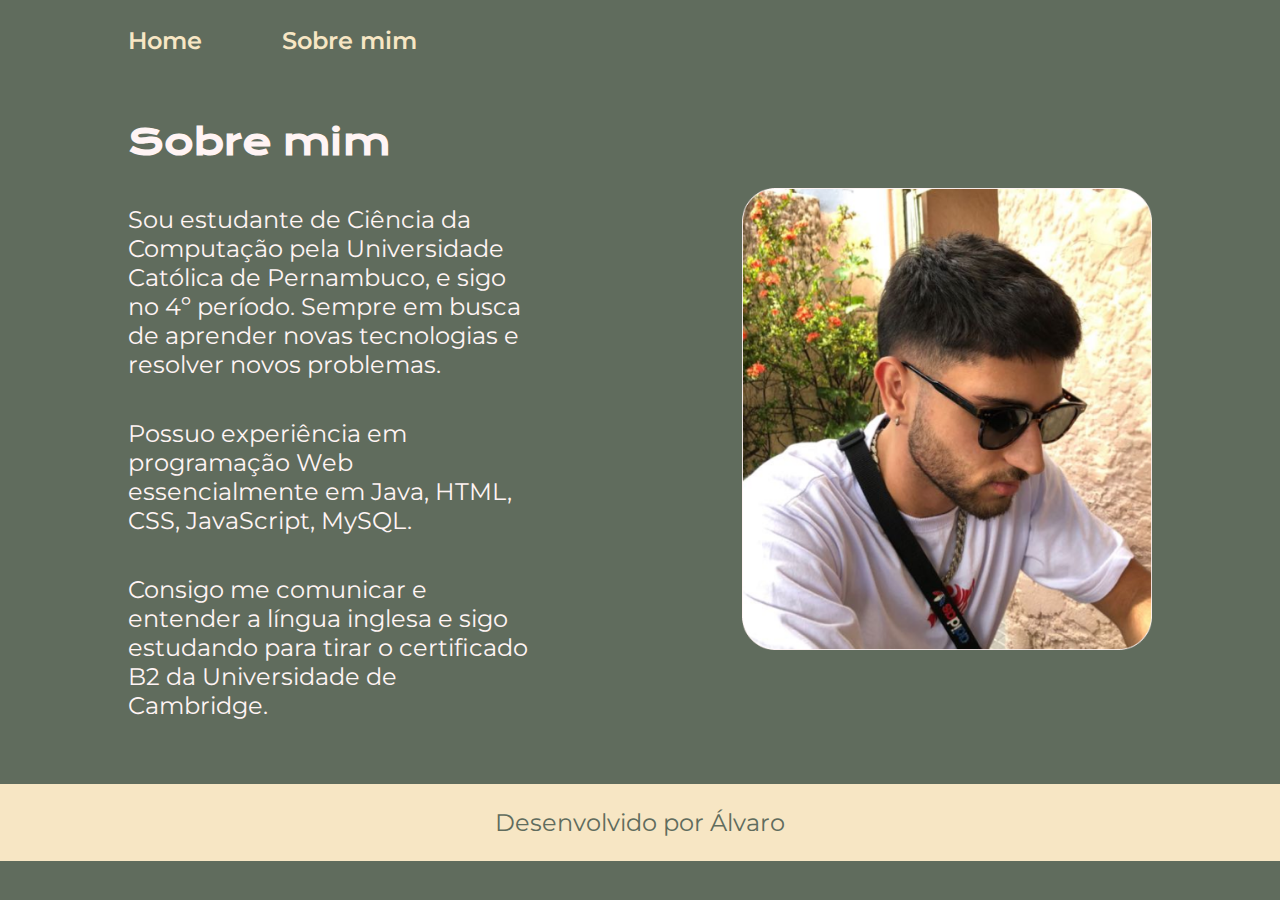
==== about.html @ f34a2bd3 "Initial commit" ====
<!DOCTYPE html>
<html lang="pt-br">

<head>
    <meta charset="UTF-8">
    <meta name="viewport" content="width=device-width, initial-scale=1.0">
    <title>Sobre mim</title>
    <link rel="stylesheet" href="styles/style.css">
</head>

<body>
    <header class="cabecalho">
        <nav class="cabecalho__menu">
            <a class="cabecalho__menu__link" href="index.html">Home</a>
            <a class="cabecalho__menu__link" href="about.html">Sobre mim</a>
        </nav>
    </header>
    <main class="apresentacao">
        <section class="apresentacao__conteudo">
            <h1 class="apresentacao__conteudo__titulo">Sobre mim</h1>
            <p class="apresentacao__conteudo__texto">Sou estudante de Ciência da Computação pela Universidade Católica
                de Pernambuco, e sigo no 4º período. Sempre em busca de aprender novas tecnologias e resolver novos
                problemas.</p>
            <p class="apresentacao__conteudo__texto">Possuo experiência em programação Web essencialmente em Java, HTML,
                CSS, JavaScript, MySQL.
            </p>
            <p class="apresentacao__conteudo__texto">Consigo me comunicar e entender a língua inglesa e sigo estudando
                para tirar o certificado
                B2 da Universidade de Cambridge.
            </p>
        </section>
        <img class="apresentacao__imagem" src="assets/drip 1 (7).png">
    </main>
    <footer>
        <p class="rodape">Desenvolvido por Álvaro</p>

    </footer>
</body>

</html>
---- styles/style.css ----
@import url('https://fonts.googleapis.com/css2?family=Krona+One&family=Montserrat:wght@400;600&display=swap');

:root {
    --cor-primaria: #606C5D;
    --cor-secundaria: #FFF4F4;
    --cor-terciaria: #F7E6C4;
    --cor-hover: #F1C376;

    --fonte-primaria: 'Krona One', sans-serif;
    --fonte-secundaria: 'Montserrat', sans-serif;
}

* {
    margin: 0;
    padding: 0;
}

body {
    box-sizing: border-box;
    background-color: var(--cor-primaria);
    color: var(--cor-secundaria);
}

.cabecalho {
    padding: 2% 0% 0% 10%;
}

.cabecalho__menu {
    display: flex;
    gap: 80px;
}

.cabecalho__menu__link {
    font-family: var(--fonte-secundaria);
    font-size: 1.5rem;
    font-weight: 600;
    color: var(--cor-terciaria);
    text-decoration: none;
}

.apresentacao {
    padding: 5% 10%;
    display: flex;
    align-items: center;
    justify-content: space-between;
    gap: 82px;
}

.apresentacao__conteudo {
    width: 40%;
    display: flex;
    flex-direction: column;
    gap: 40px;
}

.apresentacao__conteudo__titulo {
    font-size: 2.25rem;
    font-family: var(--fonte-primaria);
}

.titulo-destaque {
    color: var(--cor-hover);
}

.apresentacao__conteudo__texto {
    font-size: 1.5rem;
    font-family: var(--fonte-secundaria);
}

.apresentacao__links {
    display: flex;
    flex-direction: column;
    justify-content: space-between;
    align-items: center;
    gap: 32px;
}

.apresentacao__links__subtitulo {
    font-family: var(--fonte-primaria);
    font-weight: 400;
    font-size: 1.5rem;
}

.apresentacao__links__navegacao {
    display: flex;
    justify-content: center;
    gap: 16px;
    border: 2px solid var(--cor-terciaria);
    width: 40%;
    text-align: center;
    border-radius: 8px;
    font-size: 1.5rem;
    font-weight: 600;
    padding: 21.5px 0;
    text-decoration: none;
    color: var(--cor-secundaria);
    font-family: var(--fonte-secundaria);
}

.apresentacao__links__navegacao:hover {
    background-color: var(--cor-hover);
}

.apresentacao__imagem {
    width: 40%;
}

.rodape {
    color: var(--cor-primaria);
    background-color: var(--cor-terciaria);
    padding: 24px;
    text-align: center;
    font-family: var(--fonte-secundaria);
    font-size: 1.5rem;
    font-weight: 400;
}

@media (max-width: 1200px) {
    .cabecalho {
        padding: 10%;
    }

    .cabecalho__menu {
        justify-content: center;
    }

    .apresentacao {
        flex-direction: column-reverse;
        padding: 5%;
    }

    .apresentacao__conteudo {
        width: auto;
    }

}
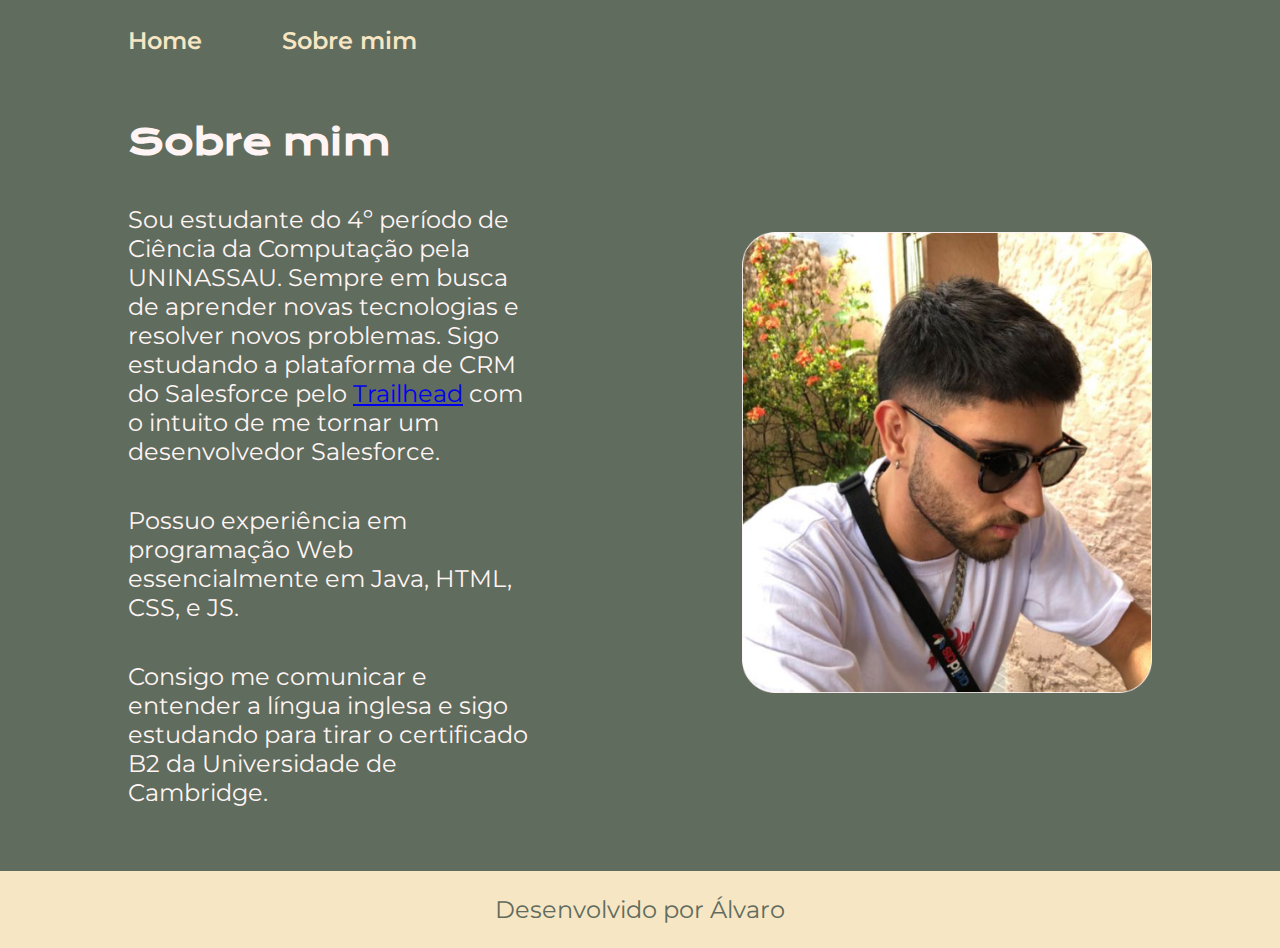
==== commit d2ff1e82: "add update about page" ====
--- a/about.html
+++ b/about.html
@@ -1,40 +1,42 @@
 <!DOCTYPE html>
 <html lang="pt-br">
+  <head>
+    <meta charset="UTF-8" />
+    <meta name="viewport" content="width=device-width, initial-scale=1.0" />
+    <title>Sobre mim</title>
+    <link rel="stylesheet" href="styles/style.css" />
+  </head>
 
-<head>
-    <meta charset="UTF-8">
-    <meta name="viewport" content="width=device-width, initial-scale=1.0">
-    <title>Sobre mim</title>
-    <link rel="stylesheet" href="styles/style.css">
-</head>
-
-<body>
+  <body>
     <header class="cabecalho">
-        <nav class="cabecalho__menu">
-            <a class="cabecalho__menu__link" href="index.html">Home</a>
-            <a class="cabecalho__menu__link" href="about.html">Sobre mim</a>
-        </nav>
+      <nav class="cabecalho__menu">
+        <a class="cabecalho__menu__link" href="index.html">Home</a>
+        <a class="cabecalho__menu__link" href="about.html">Sobre mim</a>
+      </nav>
     </header>
     <main class="apresentacao">
-        <section class="apresentacao__conteudo">
-            <h1 class="apresentacao__conteudo__titulo">Sobre mim</h1>
-            <p class="apresentacao__conteudo__texto">Sou estudante de Ciência da Computação pela Universidade Católica
-                de Pernambuco, e sigo no 4º período. Sempre em busca de aprender novas tecnologias e resolver novos
-                problemas.</p>
-            <p class="apresentacao__conteudo__texto">Possuo experiência em programação Web essencialmente em Java, HTML,
-                CSS, JavaScript, MySQL.
-            </p>
-            <p class="apresentacao__conteudo__texto">Consigo me comunicar e entender a língua inglesa e sigo estudando
-                para tirar o certificado
-                B2 da Universidade de Cambridge.
-            </p>
-        </section>
-        <img class="apresentacao__imagem" src="assets/drip 1 (7).png">
+      <section class="apresentacao__conteudo">
+        <h1 class="apresentacao__conteudo__titulo">Sobre mim</h1>
+        <p class="apresentacao__conteudo__texto">
+          Sou estudante do 4º período de Ciência da Computação pela UNINASSAU.
+          Sempre em busca de aprender novas tecnologias e resolver novos
+          problemas. Sigo estudando a plataforma de CRM do Salesforce pelo
+          <a href="https://www.salesforce.com/trailblazer/alvccpj" target="_blank">Trailhead</a>
+          com o intuito de me tornar um desenvolvedor Salesforce.
+        </p>
+        <p class="apresentacao__conteudo__texto">
+          Possuo experiência em programação Web essencialmente em Java, HTML,
+          CSS, e JS.
+        </p>
+        <p class="apresentacao__conteudo__texto">
+          Consigo me comunicar e entender a língua inglesa e sigo estudando para
+          tirar o certificado B2 da Universidade de Cambridge.
+        </p>
+      </section>
+      <img class="apresentacao__imagem" src="assets/drip 1 (7).png" />
     </main>
     <footer>
-        <p class="rodape">Desenvolvido por Álvaro</p>
-
+      <p class="rodape">Desenvolvido por Álvaro</p>
     </footer>
-</body>
-
-</html>+  </body>
+</html>
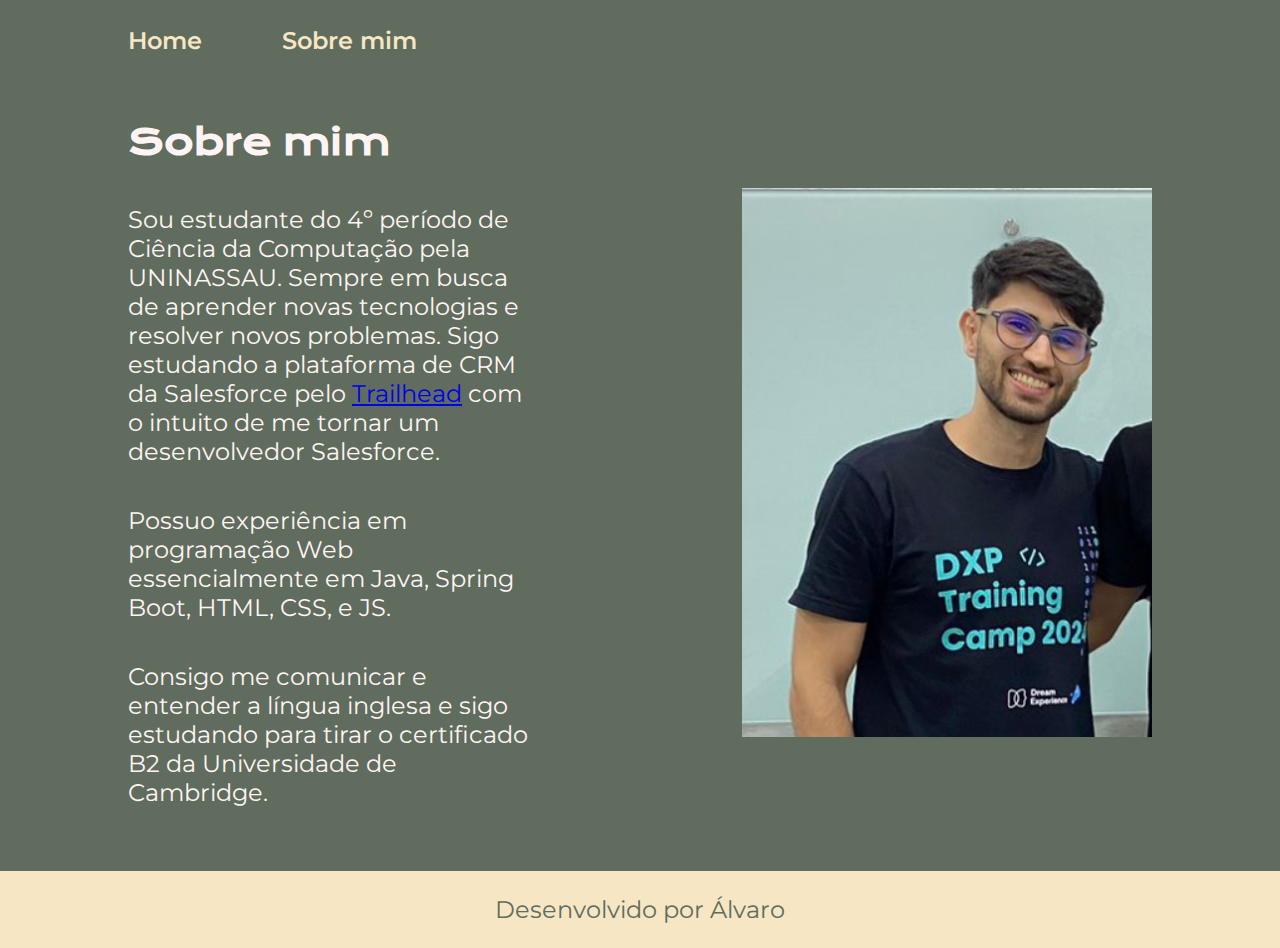
==== commit 85b93ff5: "add updates" ====
--- a/about.html
+++ b/about.html
@@ -20,12 +20,17 @@
         <p class="apresentacao__conteudo__texto">
           Sou estudante do 4º período de Ciência da Computação pela UNINASSAU.
           Sempre em busca de aprender novas tecnologias e resolver novos
-          problemas. Sigo estudando a plataforma de CRM do Salesforce pelo
-          <a href="https://www.salesforce.com/trailblazer/alvccpj" target="_blank">Trailhead</a>
+          problemas. Sigo estudando a plataforma de CRM da Salesforce pelo
+          <a
+            href="https://www.salesforce.com/trailblazer/alvccpj"
+            target="_blank"
+            class="custom-link"
+            >Trailhead</a
+          >
           com o intuito de me tornar um desenvolvedor Salesforce.
         </p>
         <p class="apresentacao__conteudo__texto">
-          Possuo experiência em programação Web essencialmente em Java, HTML,
+          Possuo experiência em programação Web essencialmente em Java, Spring Boot, HTML,
           CSS, e JS.
         </p>
         <p class="apresentacao__conteudo__texto">
@@ -33,7 +38,7 @@
           tirar o certificado B2 da Universidade de Cambridge.
         </p>
       </section>
-      <img class="apresentacao__imagem" src="assets/drip 1 (7).png" />
+      <img class="apresentacao__imagem" src="assets/eu no training.png" />
     </main>
     <footer>
       <p class="rodape">Desenvolvido por Álvaro</p>
--- a/styles/style.css
+++ b/styles/style.css
@@ -133,4 +133,14 @@
         width: auto;
     }
 
+    .custom-link {
+        color: white;
+        text-decoration: none;
+    }
+
+    .custom-link:hover {
+        color: blue;
+    }
+
+
 }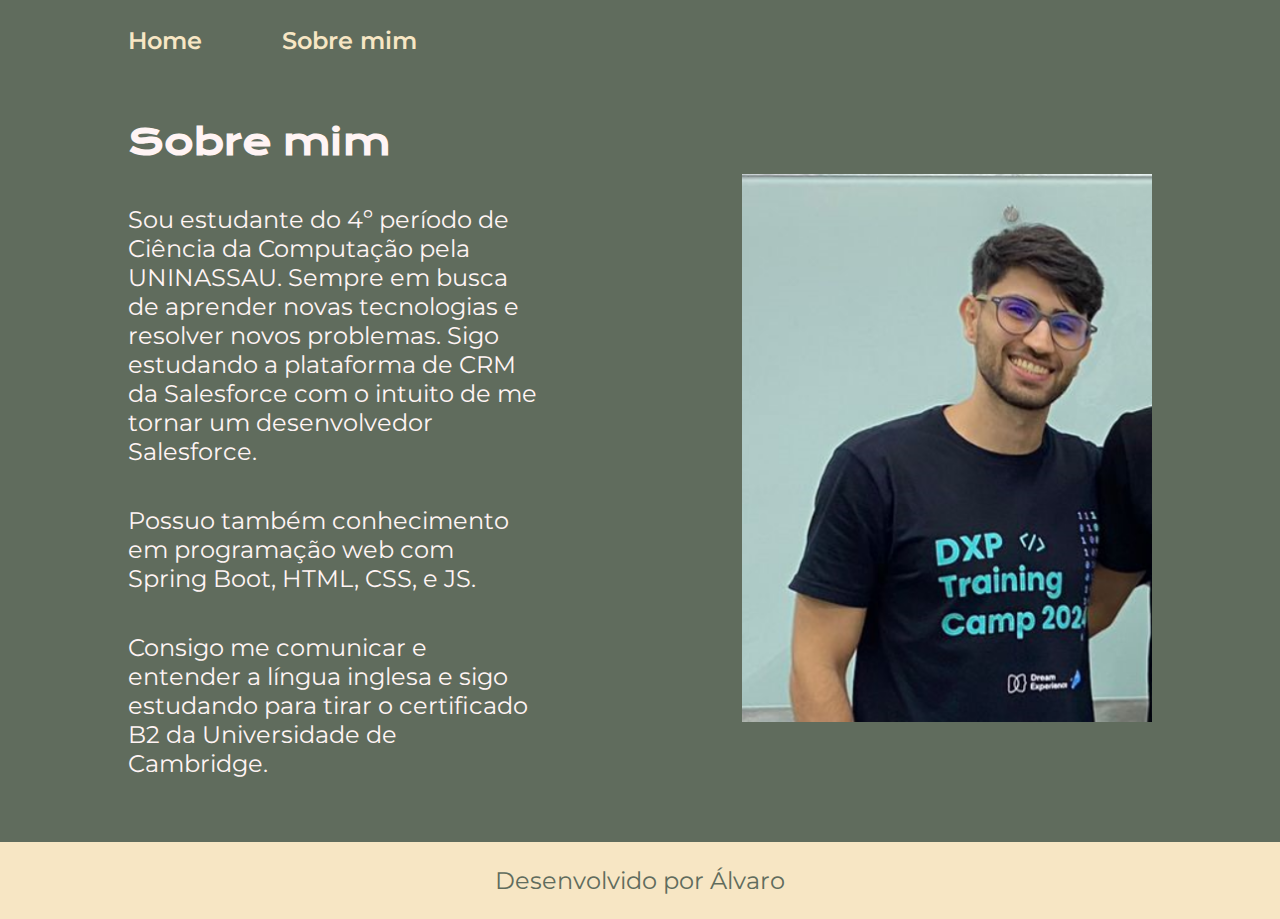
==== commit 68bd07dc: "add new updates v1" ====
--- a/about.html
+++ b/about.html
@@ -20,17 +20,11 @@
         <p class="apresentacao__conteudo__texto">
           Sou estudante do 4º período de Ciência da Computação pela UNINASSAU.
           Sempre em busca de aprender novas tecnologias e resolver novos
-          problemas. Sigo estudando a plataforma de CRM da Salesforce pelo
-          <a
-            href="https://www.salesforce.com/trailblazer/alvccpj"
-            target="_blank"
-            class="custom-link"
-            >Trailhead</a
-          >
-          com o intuito de me tornar um desenvolvedor Salesforce.
+          problemas. Sigo estudando a plataforma de CRM da Salesforce com o
+          intuito de me tornar um desenvolvedor Salesforce.
         </p>
         <p class="apresentacao__conteudo__texto">
-          Possuo experiência em programação Web essencialmente em Java, Spring Boot, HTML,
+          Possuo também conhecimento em programação web com Spring Boot, HTML,
           CSS, e JS.
         </p>
         <p class="apresentacao__conteudo__texto">
--- a/styles/style.css
+++ b/styles/style.css
@@ -132,15 +132,13 @@
     .apresentacao__conteudo {
         width: auto;
     }
+}
 
-    .custom-link {
-        color: white;
-        text-decoration: none;
-    }
-
-    .custom-link:hover {
-        color: blue;
-    }
-
-
-}+.custom-link {
+    color: white; /* Mantém a cor branca */
+  }
+  
+  .custom-link:hover {
+    color: #F1C376; /* Substitua pelo código da cor que deseja ao passar o mouse */
+  }
+  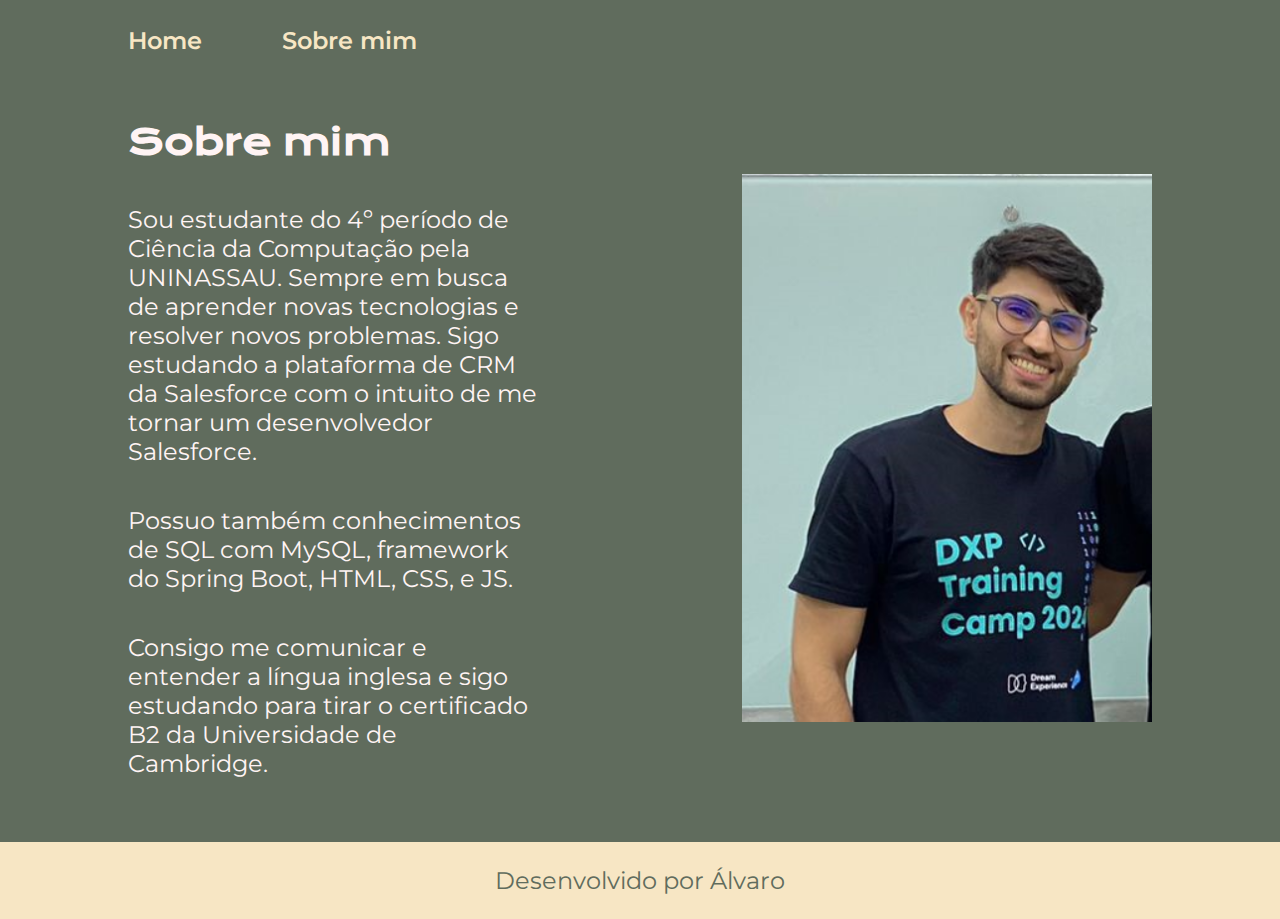
==== commit 10925ffb: "add new updates" ====
--- a/about.html
+++ b/about.html
@@ -24,8 +24,8 @@
           intuito de me tornar um desenvolvedor Salesforce.
         </p>
         <p class="apresentacao__conteudo__texto">
-          Possuo também conhecimento em programação web com Spring Boot, HTML,
-          CSS, e JS.
+          Possuo também conhecimentos de SQL com MySQL, framework do Spring
+          Boot, HTML, CSS, e JS.
         </p>
         <p class="apresentacao__conteudo__texto">
           Consigo me comunicar e entender a língua inglesa e sigo estudando para
